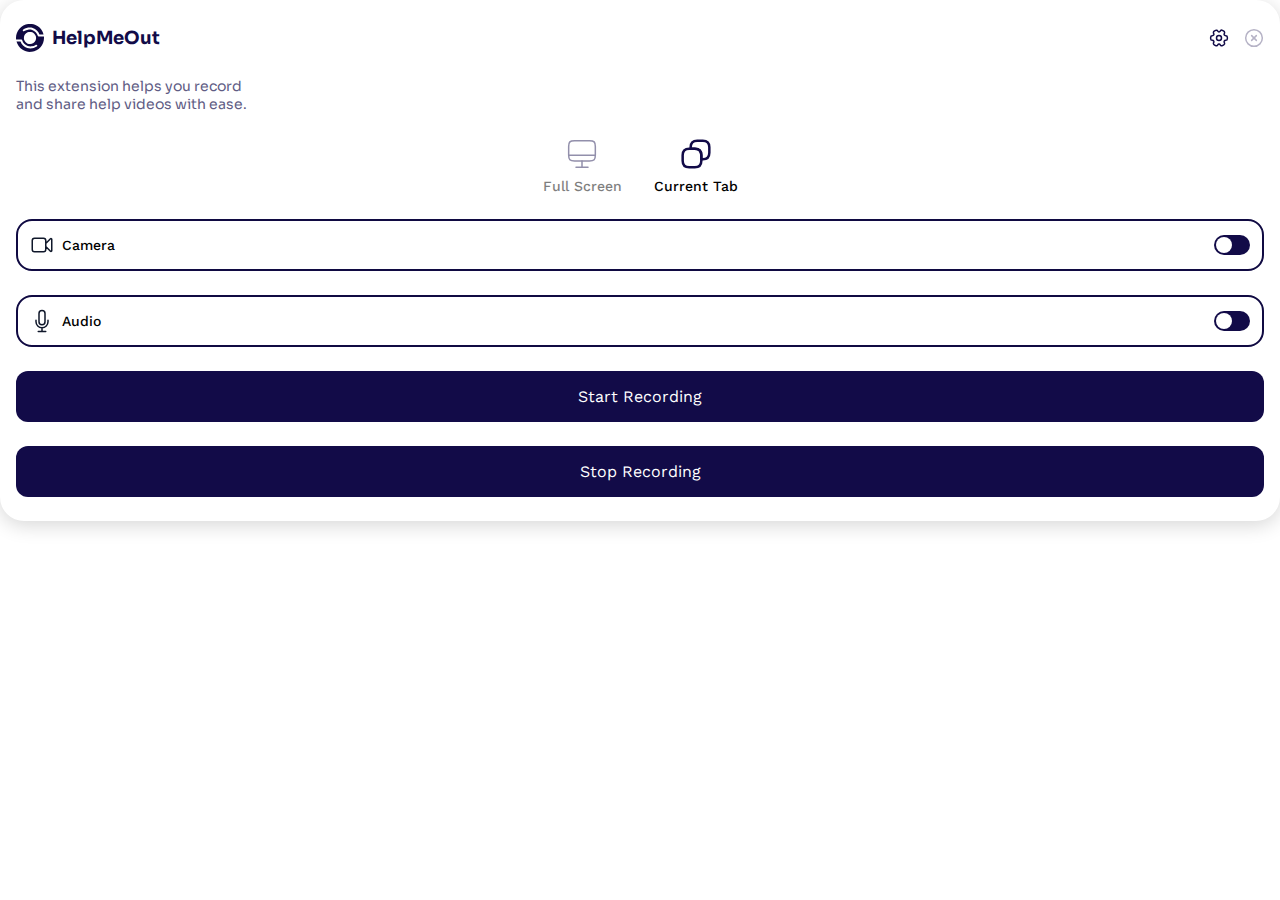
==== extension/popup.html @ 3bd0b921 "inital commit" ====
<html lang="en">
  <head>
    <meta charset="UTF-8" />
    <meta name="viewport" content="width=device-width, initial-scale=1.0" />
    <title>Help-me-out Screen Recorder</title>
    <link rel="stylesheet" href="./css/popup.css" />

    <link rel="preconnect" href="https://fonts.googleapis.com" />
    <link rel="preconnect" href="https://fonts.gstatic.com" crossorigin />
    <link
      href="https://fonts.googleapis.com/css2?family=Sora:wght@400;500;600;700&family=Work+Sans:wght@300;400;500;600;700;800&display=swap"
      rel="stylesheet"
    />
  </head>
  <body>
    <section classname="section">
      <div class="header">
        <div class="logo-header">
          <img src="./images/logo.svg" alt="logo" />
          <p class="header-text">HelpMeOut</p>
        </div>

        <div class="header-icon">
          <img src="./images/setting.svg" alt="setting" />
          <img src="./images/close.svg" alt="close" />
        </div>
      </div>

      <div class="paragraph">
        <p>This extension helps you record and share help videos with ease.</p>
      </div>

      <div class="tab-container">
        <div class="full-screen">
          <img src="./images/monitor.svg" alt="monitor icon" />
          <span class="full-screen_text">Full Screen</span>
        </div>

        <div class="current-tab">
          <img src="./images/tabs.svg" alt="tabs icon" />
          <span class="current-tab_text">Current Tab</span>
        </div>
      </div>

      <!--   Toogles -->
      <div class="toggle-container">
        <div class="toggle-content">
          <div class="toggle-item">
            <img src="./images/video.svg" alt="video icon" />
            <span class="toggle-text">Camera</span>
          </div>

          <div class="toggle"></div>
        </div>

        <div class="toggle-content">
          <div class="toggle-item">
            <img src="./images/record.svg" alt="video icon" />
            <span class="toggle-text">Audio</span>
          </div>

          <div class="toggle"></div>
        </div>
        <!--   Start Recording Btn -->
        <div id="start_video" class="record-btn">
          <button class="record-text">Start Recording</button>
        </div>

        <div class="record-btn">
          <button id="stop_video" class="record-text">Stop Recording</button>
        </div>
      </div>
    </section>

    <!-- <div class="help-me-bubble-control show">
      <div class="left help-me-bubble-user-img">
        <div
          class="hmo-avatar-img hide"
          style="
            background-image: url('https://xsgames.co/randomusers/assets/avatars/male/73.jpg');
          "
        ></div>
        <video src="" class="hmo-user-video show"></video>
      </div>
      <div data-drag-boundary="true" class="right help-me-bubble-main-controls">
        <div class="hmo-bubble-counter">
          <span class="counter-txt hmo-bubble-counter-txt ppSB">00:00:00</span>
          <div class="hmo-animate-pulse"></div>
        </div>
        <div class="bubble-media-controls">
          <div class="pause-control bubble-controls">
            <button
              class="bubble-pause-btn bubble-media-control"
              name="pause"
              data-name="pause"
            >
              <svg
                width="128"
                height="128"
                viewBox="0 0 24 24"
                xmlns="http://www.w3.org/2000/svg"
                class="icon"
              >
                <path
                  fill=""
                  d="M8 19c1.1 0 2-.9 2-2V7c0-1.1-.9-2-2-2s-2 .9-2 2v10c0 1.1.9 2 2 2zm6-12v10c0 1.1.9 2 2 2s2-.9 2-2V7c0-1.1-.9-2-2-2s-2 .9-2 2z"
                />
              </svg>
            </button>
            <span class="ppReg">Pause</span>
          </div>
          <div class="stop-control bubble-controls">
            <button class="bubble-stop-btn bubble-media-control" name="stop">
              <svg
                width="128"
                height="128"
                viewBox="0 0 24 24"
                xmlns="http://www.w3.org/2000/svg"
                class="icon"
              >
                <path
                  fill=""
                  d="M8 6h8c1.1 0 2 .9 2 2v8c0 1.1-.9 2-2 2H8c-1.1 0-2-.9-2-2V8c0-1.1.9-2 2-2z"
                />
              </svg>
            </button>
            <span class="ppReg">Stop</span>
          </div>
          <div class="camera-control bubble-controls">
            <button
              class="bubble-camera-btn bubble-media-control"
              name="camera"
            >
              <svg
                width="128"
                height="128"
                viewBox="0 0 24 24"
                xmlns="http://www.w3.org/2000/svg"
                class="icon"
              >
                <path
                  fill=""
                  d="M21.53 7.15a1 1 0 0 0-1 0L17 8.89A3 3 0 0 0 14 6H5a3 3 0 0 0-3 3v6a3 3 0 0 0 3 3h9a3 3 0 0 0 3-2.89l3.56 1.78A1 1 0 0 0 21 17a1 1 0 0 0 .53-.15A1 1 0 0 0 22 16V8a1 1 0 0 0-.47-.85ZM15 15a1 1 0 0 1-1 1H5a1 1 0 0 1-1-1V9a1 1 0 0 1 1-1h9a1 1 0 0 1 1 1Zm5-.62l-3-1.5v-1.76l3-1.5Z"
                />
              </svg>
            </button>
            <span class="ppReg">Camera</span>
          </div>
          <div class="audio-control bubble-controls">
            <button class="bubble-audio-btn bubble-media-control" name="audio">
              <svg
                width="128"
                height="128"
                viewBox="0 0 512 512"
                xmlns="http://www.w3.org/2000/svg"
                class="icon"
              >
                <path
                  fill="none"
                  stroke="#000000"
                  stroke-linecap="round"
                  stroke-linejoin="round"
                  stroke-width="32"
                  d="M192 448h128m64-240v32c0 70.4-57.6 128-128 128h0c-70.4 0-128-57.6-128-128v-32m128 160v80"
                />
                <path
                  fill="none"
                  stroke="#000000"
                  stroke-linecap="round"
                  stroke-linejoin="round"
                  stroke-width="32"
                  d="M256 64a63.68 63.68 0 0 0-64 64v111c0 35.2 29 65 64 65s64-29 64-65V128c0-36-28-64-64-64Z"
                />
              </svg>
            </button>
            <span class="ppReg">Audio</span>
          </div>
          <div class="bubble-controls">
            <button class="trash-btn" name="audio">
              <svg
                width="128"
                height="128"
                viewBox="0 0 24 24"
                xmlns="http://www.w3.org/2000/svg"
                class="icon"
              >
                <path
                  fill="none"
                  stroke="#cccc"
                  stroke-linecap="round"
                  stroke-linejoin="round"
                  stroke-width="2"
                  d="M4 7h16m-10 4v6m4-6v6M5 7l1 12a2 2 0 0 0 2 2h8a2 2 0 0 0 2-2l1-12M9 7V4a1 1 0 0 1 1-1h4a1 1 0 0 1 1 1v3"
                />
              </svg>
            </button>
            <span class="hidden">Trash</span>
          </div>
        </div>
      </div>
    </div> -->
    <script src="./js/popup.js"></script>
  </body>
</html>
---- extension/css/popup.css ----
* {
  margin: 0px;
  padding: 0px;
  box-sizing: border-box;
}

body {
  font-family: "Sora", sans-serif;

  /* min-width: 300px;
  height: 439px;
  padding: 1.5rem 1rem;
  display: flex;
  flex-direction: column;
  gap: 24px; */
}

section {
  display: flex;
  flex-direction: column;
  /* gap: 23px; */
  gap: 25px;
  width: 100%;
  min-width: 320px;
  background-color: white;
  /* height: 439px; */
  border-radius: 1.5rem;
  padding: 1.5rem 1rem;
  box-shadow: 0 4px 20px rgba(0, 0, 0, 0.164);
}

.header {
  display: flex;
  justify-content: space-between;
  align-items: center;
  width: 100%;
}

.logo-header {
  display: flex;
  align-items: center;
  gap: 8px;
}

.header-text {
  font-weight: 700;
  font-size: 18px;
  color: #120b48;
}

.header-icon {
  display: flex;
  align-items: center;
  gap: 15px;
}

.paragraph {
  color: #605c84;
  font-size: 14px;
  width: 255px;
  text-align: left;
}

.tab-container {
  display: flex;
  width: 100%;
  justify-content: center;
  gap: 32px;
}

.full-screen {
  display: flex;
  flex-direction: column;
  align-items: center;
  gap: 8px;
}

.full-screen_text {
  font-family: "Work Sans", sans-serif;
  font-weight: 500;
  font-size: 14px;
  opacity: 0.5;
}

.current-tab {
  display: flex;
  flex-direction: column;
  align-items: center;
  gap: 8px;
}

.current-tab_text {
  font-family: "Work Sans", sans-serif;
  font-weight: 500;
  font-size: 14px;
}

.toggle-container {
  display: flex;
  flex-direction: column;
  gap: 24px;
}

.toggle-content {
  display: flex;
  justify-content: space-between;
  width: 100%;
  align-items: center;
  border: 2px solid #100a42;
  padding: 12px;
  border-radius: 16px;
}

.toggle-item {
  display: flex;
  align-items: center;
  gap: 8px;
}

.toggle-text {
  font-weight: 500;
  font-size: 14px;
  font-family: "Work Sans", sans-serif;
}

.toggle {
  position: relative;
  width: 36px;
  height: 20px;
  padding: 2px;
  background-color: #120b48;
  border-radius: 99999px;
}

/* .toggle::after {
  content: "";
} */

.toggle::before {
  content: "";
  position: absolute;
  height: 16px;
  width: 16px;
  background-color: white;
  border-radius: 50%;
  cursor: pointer;
  /* right: 2px; */
}

.record-btn {
  display: flex;
  justify-content: center;
  align-items: center;
  width: 100%;
  background-color: #120b48;
  padding: 16px;
  border-radius: 12px;
  cursor: pointer;
}

.record-text {
  background: none;
  outline: none;
  border: none;
  color: white;
  font-size: 16px;
  font-family: "Work Sans", sans-serif;
  cursor: pointer;
}

/* dfgdlifygdyegfdg */
.help-me-bubble-control {
  z-index: 99999999;
  width: auto;
  max-height: 100px;
  position: fixed;
  bottom: 2em;
  left: 2em;
  padding: 10px;
  background: none;
  display: flex;
  align-items: center;
  justify-content: space-between;
  gap: 10px;
}

.help-me-bubble-control.hide {
  display: none;
}

.help-me-bubble-control.show {
  display: flex;
}

.help-me-bubble-control .left .hmo-avatar-img {
  width: 158px;
  height: 158px;
  background: var(--hmo-dark-200);
  border: 0px solid transparent;
  border-radius: 50%;
  user-select: none;
  cursor: move;
  background-size: cover;
}

.help-me-bubble-control .left .hmo-avatar-img.hide,
.help-me-bubble-control .left .hmo-user-video.hide {
  display: none;
}

.help-me-bubble-control .left .hmo-avatar-img.show,
.help-me-bubble-control .left .hmo-user-video.show {
  display: block;
}

.help-me-bubble-control .left .hmo-user-video {
  width: 158px;
  height: 158px;
  background: var(--hmo-dark-200);
  border: 0px solid transparent;
  border-radius: 50%;
  user-select: none;
  cursor: move;
  background-size: cover;
  object-fit: cover;
}

.help-me-bubble-control .left .hmo-avatar-img.removed {
  border: 4px solid var(--hmo-dark-200);
  background: var(--hmo-dark-100);
}

.help-me-bubble-control .right {
  width: auto;
  padding: 10px 30px;
  border: 8px solid var(--hmo-gray-200);
  background: var(--hmo-dark-105);
  border-radius: 200px;
  display: flex;
  align-items: center;
  justify-content: center;
  flex-direction: row;
  transform: scale(0.95);
}

/* Bubble Counter */
.help-me-bubble-control .right .hmo-bubble-counter {
  min-height: 40px;
  display: flex;
  align-items: center;
  justify-content: space-evenly;
  flex-direction: row;
  min-width: 120px;
  gap: 10px;
  padding-right: 10px;
  margin-right: 20px;
  border-right-width: 2px;
  border-right-color: #777;
  border-right-style: solid;
}

.help-me-bubble-control .right .hmo-bubble-counter span.counter-txt {
  color: #fff;
}

.help-me-bubble-control .right .hmo-bubble-counter .hmo-animate-pulse {
  opacity: 0.2;
}

.help-me-bubble-control .right .hmo-bubble-counter .hmo-animate-pulse.started {
  opacity: 1;
}

.help-me-bubble-control .right .bubble-media-controls {
  display: flex;
  align-items: center;
  justify-items: flex-start;
  flex-direction: row;
  gap: 20px;
  padding-right: 20px;
}

.help-me-bubble-control .right .bubble-media-controls .bubble-controls {
  display: flex;
  align-items: center;
  justify-content: center;
  flex-direction: column;
  text-align: center;
}

.help-me-bubble-control .right .bubble-media-controls .bubble-controls button {
  width: 44px;
  height: 44px;
  outline: none;
  border: 3px solid transparent;
  transition: all 0.2s ease-in-out;
  display: flex;
  align-items: center;
  justify-content: center;
  border-radius: 50%;
  cursor: pointer;
  margin-bottom: 4px;
  transform: scale(0.95);
  background: #fff;
}

.help-me-bubble-control
  .right
  .bubble-media-controls
  .bubble-controls
  button
  > .icon {
  color: var(--hmo-blue-100);
}

.help-me-bubble-control
  .right
  .bubble-media-controls
  .bubble-controls
  button.disabled {
  background: var(--hmo-gray-200);
  opacity: 0.7;
  color: #fff;
  user-select: none;
  cursor: not-allowed;
}

.help-me-bubble-control
  .right
  .bubble-media-controls
  .bubble-controls
  button.bubble-stop-btn
  > .icon {
  fill: var(--hmo-red-200);
}

.help-me-bubble-control
  .right
  .bubble-media-controls
  .bubble-controls
  button:hover {
  transform: scale(1);
}

.help-me-bubble-control
  .right
  .bubble-media-controls
  .bubble-controls
  button:active {
  border: 4px solid var(--hmo-dark-200);
}

.help-me-bubble-control
  .right
  .bubble-media-controls
  .bubble-controls
  button:focus {
  border: 4px solid var(--hmo-gray-200);
}

.help-me-bubble-control
  .right
  .bubble-media-controls
  .bubble-controls
  button.trash-btn {
  background: var(--hmo-dark-200);
}

.help-me-bubble-control .right .bubble-media-controls .bubble-controls span {
  color: var(--hmo-gray-100);
  font-size: 12px;
  /* display: none; */
}

.help-me-bubble-control .right .bubble-media-controls .bubble-controls .icon {
  width: 20px;
  height: 20px;
}
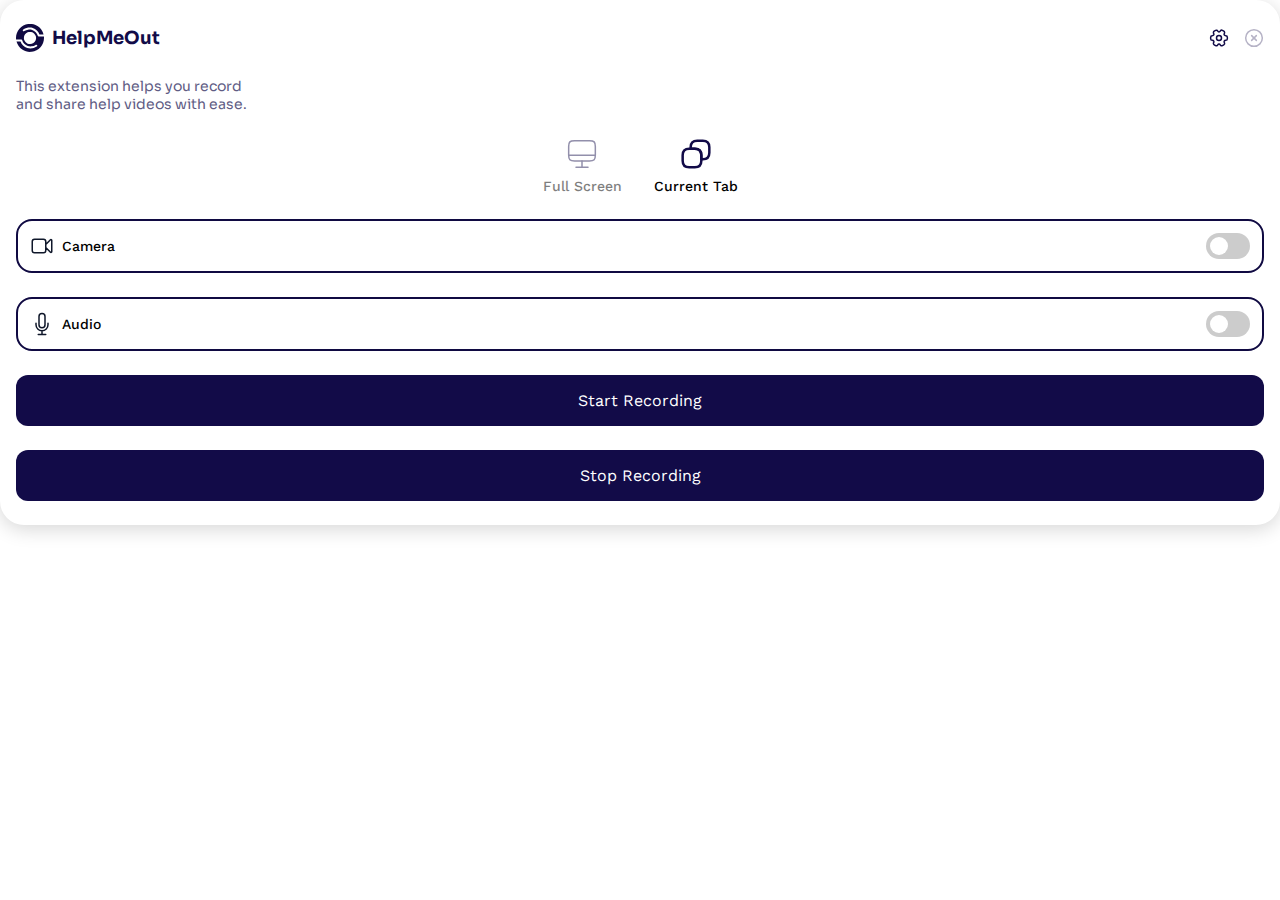
==== commit 5a6c6b71: "done with /video" ====
--- a/extension/popup.html
+++ b/extension/popup.html
@@ -50,7 +50,11 @@
             <span class="toggle-text">Camera</span>
           </div>
 
-          <div class="toggle"></div>
+          <!-- <div class="toggle"></div> -->
+          <label class="switch">
+            <input type="checkbox" />
+            <span class="slider round"></span>
+          </label>
         </div>
 
         <div class="toggle-content">
@@ -59,7 +63,11 @@
             <span class="toggle-text">Audio</span>
           </div>
 
-          <div class="toggle"></div>
+          <!-- <div class="toggle"></div> -->
+          <label class="switch">
+            <input type="checkbox" />
+            <span class="slider round"></span>
+          </label>
         </div>
         <!--   Start Recording Btn -->
         <div id="start_video" class="record-btn">
--- a/extension/css/popup.css
+++ b/extension/css/popup.css
@@ -136,6 +136,82 @@
   content: "";
 } */
 
+/* Implemented the Toggle switch */
+
+/* The switch - the box around the slider */
+.switch {
+  position: relative;
+  display: inline-block;
+  /* width: 60px;
+  height: 34px; */
+  width: 44px;
+  height: 26px;
+}
+
+/* Hide default HTML checkbox */
+.switch input {
+  opacity: 0;
+  width: 0;
+  height: 0;
+}
+
+/* The slider */
+.slider {
+  position: absolute;
+  cursor: pointer;
+  top: 0;
+  left: 0;
+  right: 0;
+  bottom: 0;
+  background-color: #ccc;
+  -webkit-transition: 0.4s;
+  transition: 0.4s;
+}
+
+.slider:before {
+  position: absolute;
+  content: "";
+  /* height: 26px;
+  width: 26px; */
+  height: 18px;
+  width: 18px;
+  left: 4px;
+  bottom: 4px;
+  background-color: white;
+  -webkit-transition: 0.4s;
+  transition: 0.4s;
+}
+
+input:checked + .slider {
+  /* background-color: #2196f3; */
+  background-color: #120b48;
+}
+
+input:focus + .slider {
+  box-shadow: 0 0 1px #2196f3;
+}
+
+input:checked + .slider:before {
+  /* -webkit-transform: translateX(26px);
+  -ms-transform: translateX(26px);
+  transform: translateX(26px); */
+
+  -webkit-transform: translateX(18px);
+  -ms-transform: translateX(18px);
+  transform: translateX(18px);
+}
+
+/* Rounded sliders */
+.slider.round {
+  /* border-radius: 34px; */
+  border-radius: 22px;
+}
+
+.slider.round:before {
+  border-radius: 50%;
+}
+
+/*  */
 .toggle::before {
   content: "";
   position: absolute;
